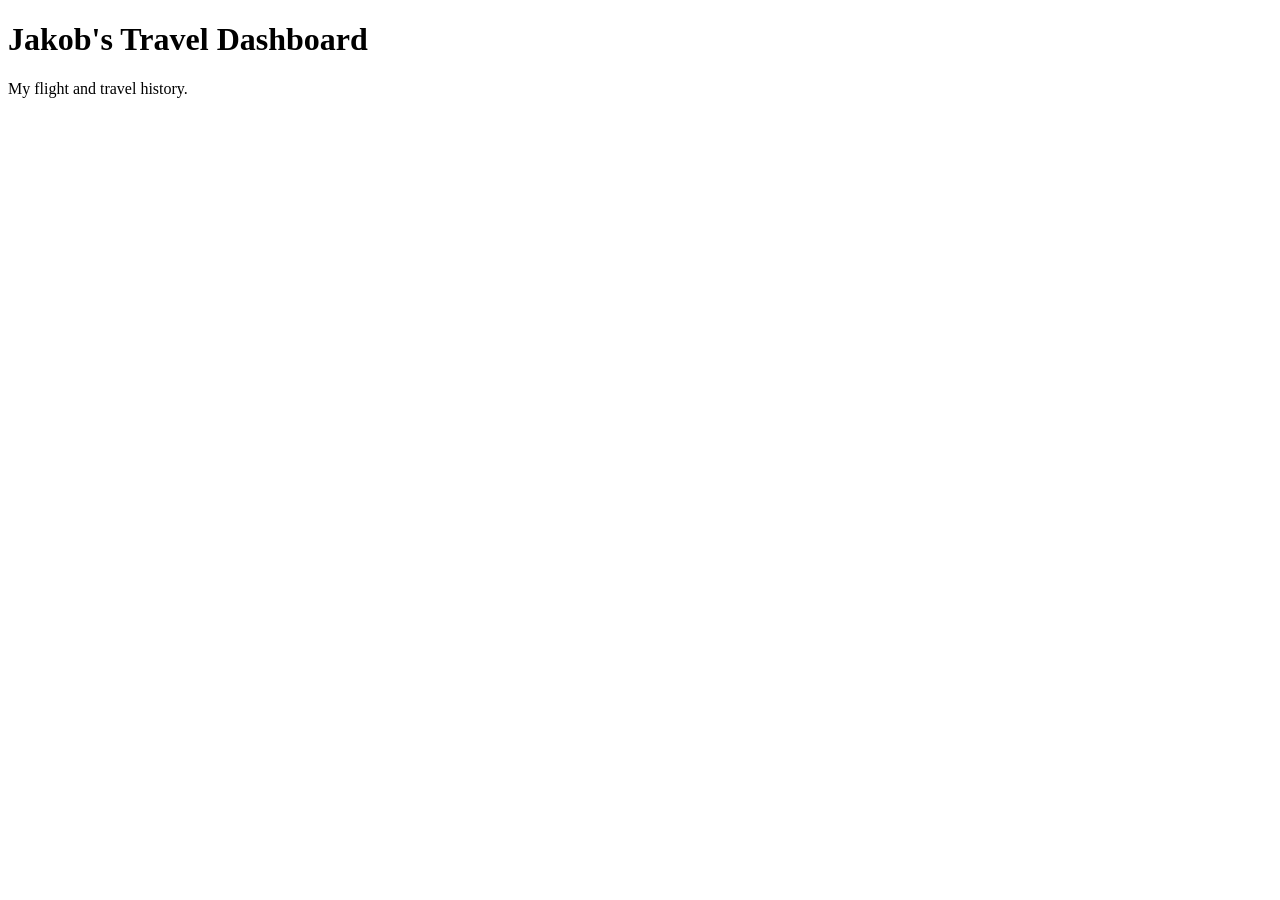
==== index.html @ ed57eaac "Update index.html Change homepage title" ====
<!DOCTYPE html>
<html lang="en">

<head>
    <meta charset="UTF-8">
    <meta name="viewport" content="width=device-width, initial-scale=1.0">

    <title>My Travel Dashboard</title>
</head>

<body>

    <h1>Jakob's Travel Dashboard</h1>

    <p>My flight and travel history.</p>

</body>

</html>
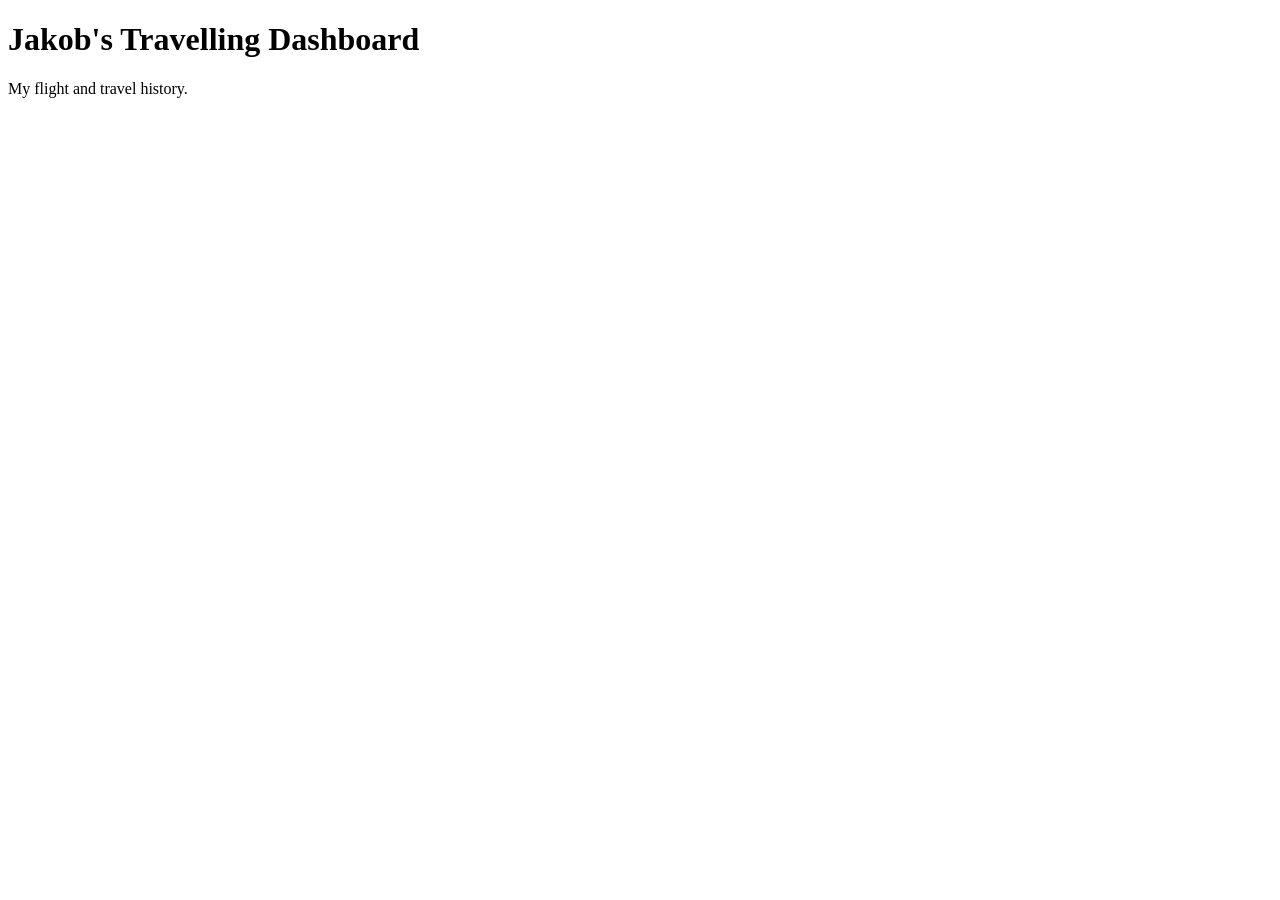
==== commit 01eec02c: "Update index.html Change homepage title 2" ====
--- a/index.html
+++ b/index.html
@@ -10,7 +10,7 @@
 
 <body>
 
-    <h1>Jakob's Travel Dashboard</h1>
+    <h1>Jakob's Travelling Dashboard</h1>
 
     <p>My flight and travel history.</p>
 
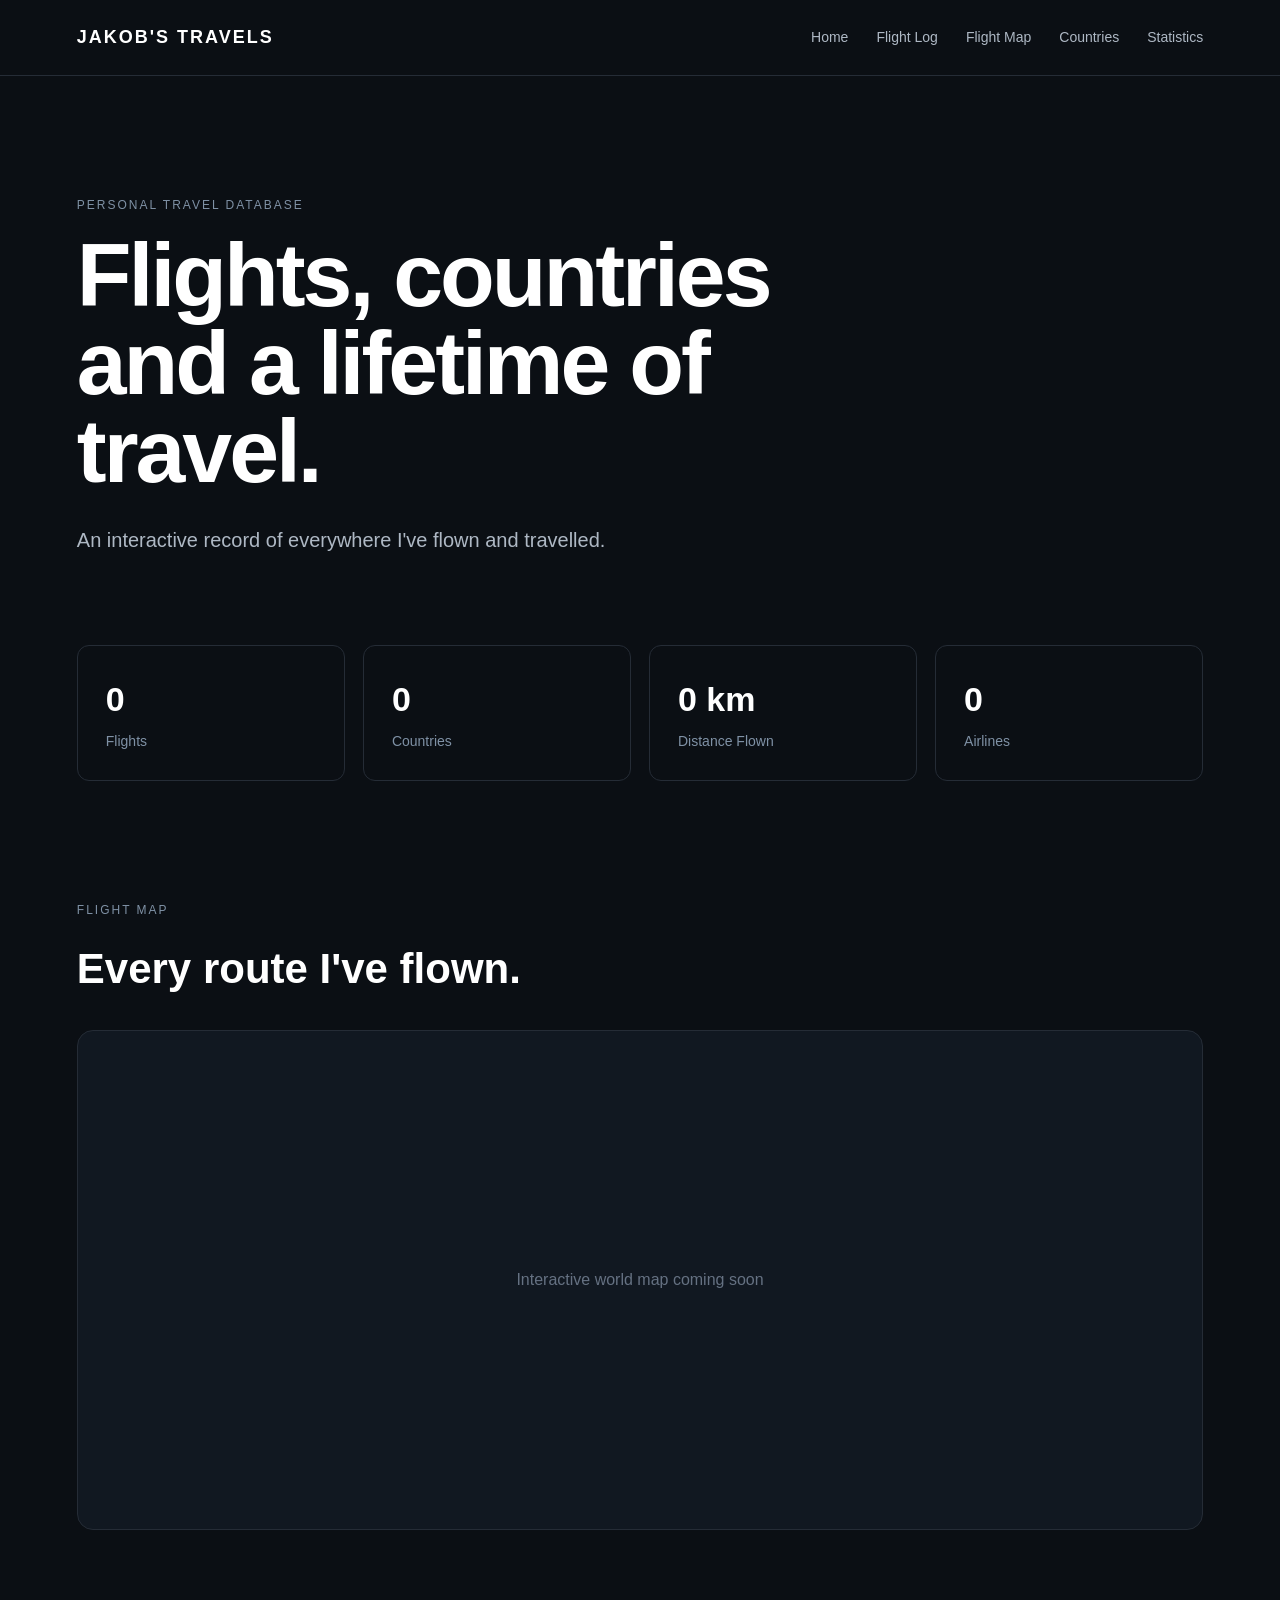
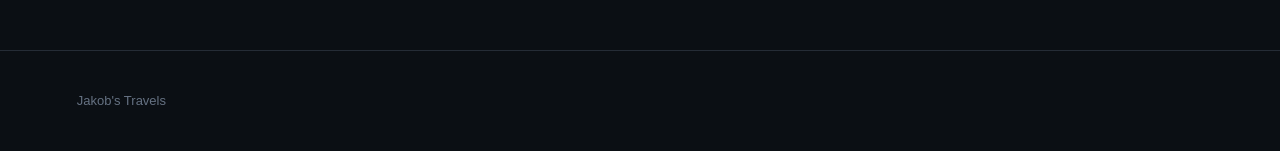
==== commit 1dfcfc10: "Changes to UI" ====
--- a/index.html
+++ b/index.html
@@ -5,14 +5,85 @@
     <meta charset="UTF-8">
     <meta name="viewport" content="width=device-width, initial-scale=1.0">
 
-    <title>My Travel Dashboard</title>
+    <title>Jakob's Travels</title>
+
+    <link rel="stylesheet" href="style.css">
 </head>
 
 <body>
 
-    <h1>Jakob's Travelling Dashboard</h1>
+    <header>
+        <div class="logo">JAKOB'S TRAVELS</div>
 
-    <p>My flight and travel history.</p>
+        <nav>
+            <a href="index.html">Home</a>
+            <a href="#">Flight Log</a>
+            <a href="#">Flight Map</a>
+            <a href="#">Countries</a>
+            <a href="#">Statistics</a>
+        </nav>
+    </header>
+
+
+    <main>
+
+        <section class="hero">
+
+            <p class="eyebrow">PERSONAL TRAVEL DATABASE</p>
+
+            <h1>Flights, countries and a lifetime of travel.</h1>
+
+            <p class="intro">
+                An interactive record of everywhere I've flown and travelled.
+            </p>
+
+        </section>
+
+
+        <section class="stats">
+
+            <div class="stat-card">
+                <span class="stat-number">0</span>
+                <span class="stat-label">Flights</span>
+            </div>
+
+            <div class="stat-card">
+                <span class="stat-number">0</span>
+                <span class="stat-label">Countries</span>
+            </div>
+
+            <div class="stat-card">
+                <span class="stat-number">0 km</span>
+                <span class="stat-label">Distance Flown</span>
+            </div>
+
+            <div class="stat-card">
+                <span class="stat-number">0</span>
+                <span class="stat-label">Airlines</span>
+            </div>
+
+        </section>
+
+
+        <section class="map-preview">
+
+            <div class="section-heading">
+                <p class="eyebrow">FLIGHT MAP</p>
+                <h2>Every route I've flown.</h2>
+            </div>
+
+            <div class="map-placeholder">
+                Interactive world map coming soon
+            </div>
+
+        </section>
+
+    </main>
+
+
+    <footer>
+        <p>Jakob's Travels</p>
+    </footer>
 
 </body>
 
--- a/style.css
+++ b/style.css
@@ -0,0 +1,167 @@
+* {
+    box-sizing: border-box;
+    margin: 0;
+    padding: 0;
+}
+
+body {
+    font-family: Arial, Helvetica, sans-serif;
+    background: #0b0f14;
+    color: #ffffff;
+    line-height: 1.5;
+}
+
+header {
+    display: flex;
+    justify-content: space-between;
+    align-items: center;
+
+    padding: 24px 6%;
+
+    border-bottom: 1px solid #252c36;
+}
+
+.logo {
+    font-size: 18px;
+    font-weight: bold;
+    letter-spacing: 2px;
+}
+
+nav {
+    display: flex;
+    gap: 28px;
+}
+
+nav a {
+    color: #aeb8c4;
+    text-decoration: none;
+    font-size: 14px;
+}
+
+nav a:hover {
+    color: white;
+}
+
+main {
+    width: min(1200px, 88%);
+    margin: auto;
+}
+
+.hero {
+    padding: 120px 0 90px;
+    max-width: 850px;
+}
+
+.eyebrow {
+    font-size: 12px;
+    letter-spacing: 2px;
+    color: #7f91a5;
+    margin-bottom: 18px;
+}
+
+.hero h1 {
+    font-size: clamp(48px, 7vw, 92px);
+    line-height: 0.98;
+    letter-spacing: -3px;
+    margin-bottom: 30px;
+}
+
+.intro {
+    font-size: 20px;
+    color: #aeb8c4;
+    max-width: 600px;
+}
+
+.stats {
+    display: grid;
+    grid-template-columns: repeat(4, 1fr);
+    gap: 18px;
+
+    margin-bottom: 120px;
+}
+
+.stat-card {
+    border: 1px solid #252c36;
+    border-radius: 12px;
+    padding: 28px;
+
+    display: flex;
+    flex-direction: column;
+}
+
+.stat-number {
+    font-size: 34px;
+    font-weight: bold;
+    margin-bottom: 6px;
+}
+
+.stat-label {
+    color: #7f91a5;
+    font-size: 14px;
+}
+
+.map-preview {
+    margin-bottom: 120px;
+}
+
+.section-heading {
+    margin-bottom: 30px;
+}
+
+.section-heading h2 {
+    font-size: 42px;
+}
+
+.map-placeholder {
+    height: 500px;
+
+    border: 1px solid #252c36;
+    border-radius: 16px;
+
+    display: flex;
+    justify-content: center;
+    align-items: center;
+
+    color: #657182;
+
+    background: #111821;
+}
+
+footer {
+    border-top: 1px solid #252c36;
+
+    padding: 40px 6%;
+
+    color: #657182;
+    font-size: 13px;
+}
+
+@media (max-width: 800px) {
+
+    header {
+        flex-direction: column;
+        gap: 20px;
+    }
+
+    nav {
+        flex-wrap: wrap;
+        justify-content: center;
+    }
+
+    .stats {
+        grid-template-columns: repeat(2, 1fr);
+    }
+
+    .hero {
+        padding-top: 80px;
+    }
+
+}
+
+@media (max-width: 500px) {
+
+    .stats {
+        grid-template-columns: 1fr;
+    }
+
+}
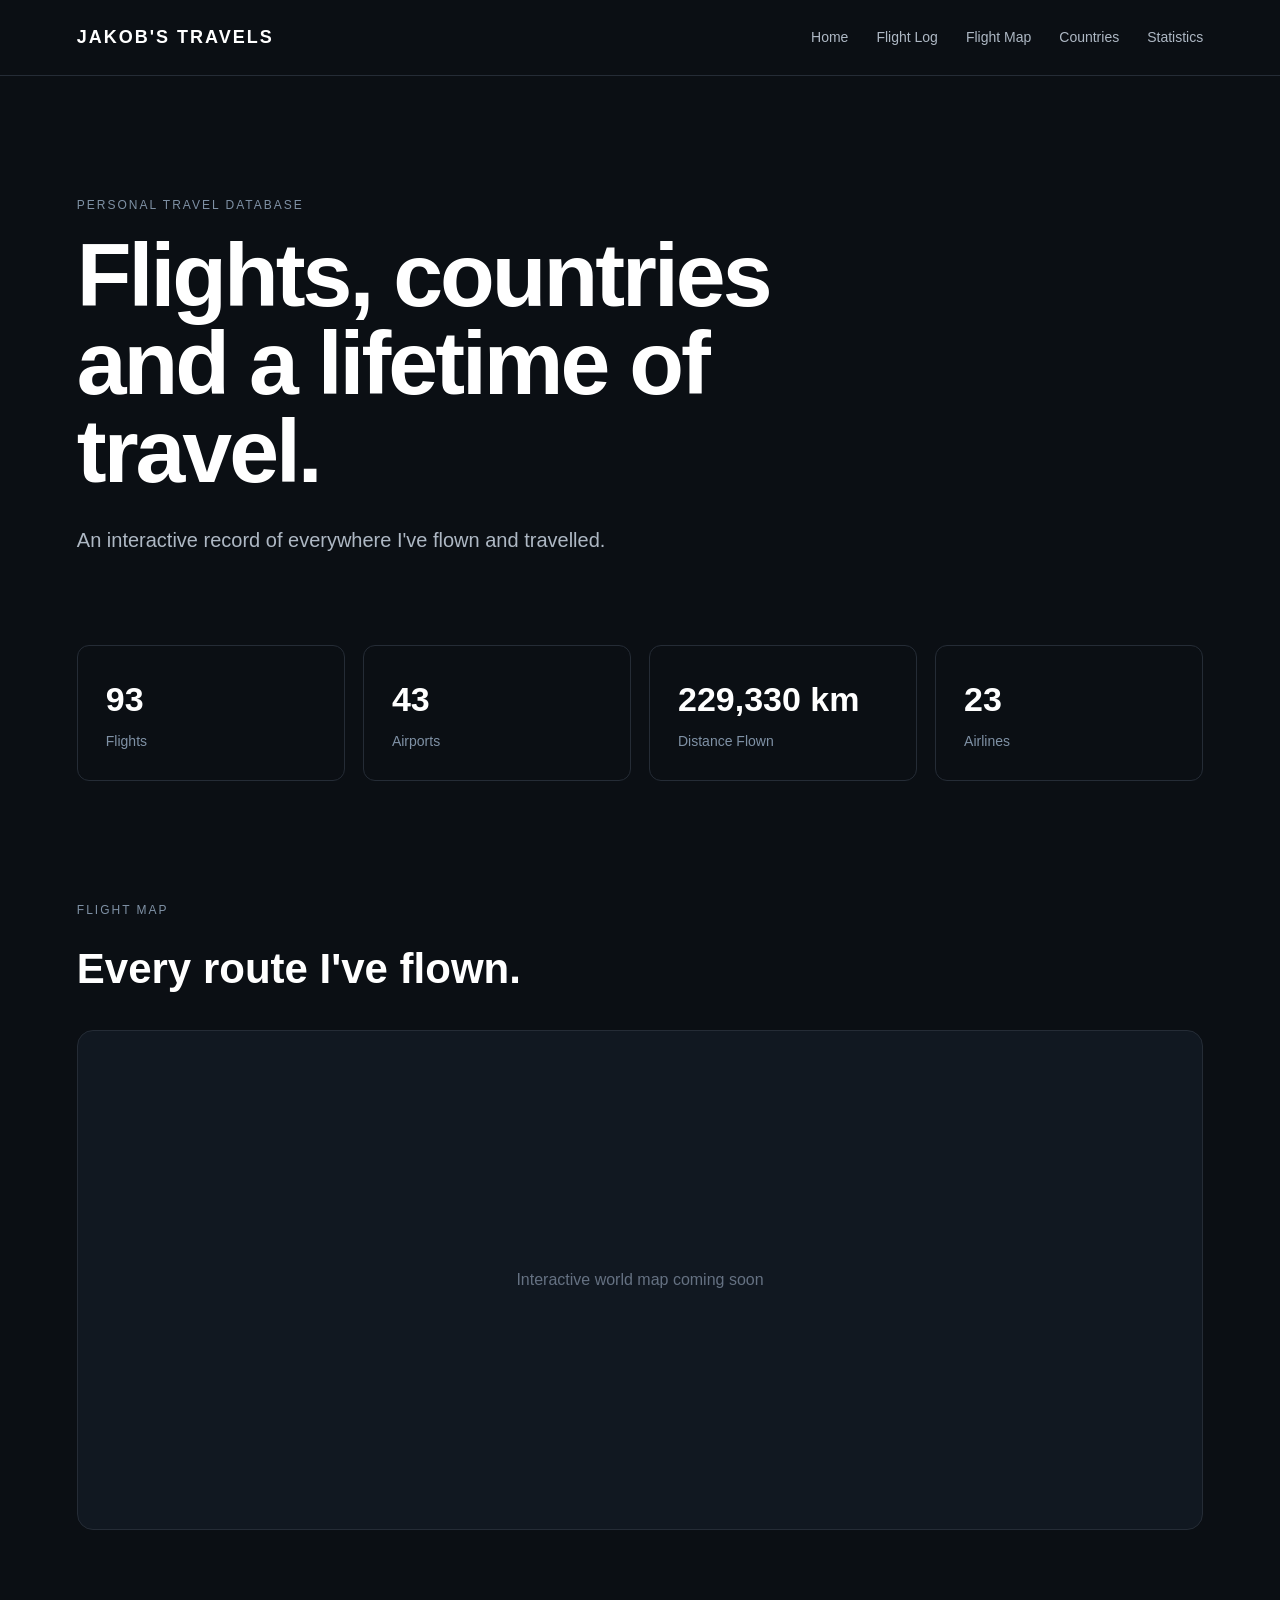
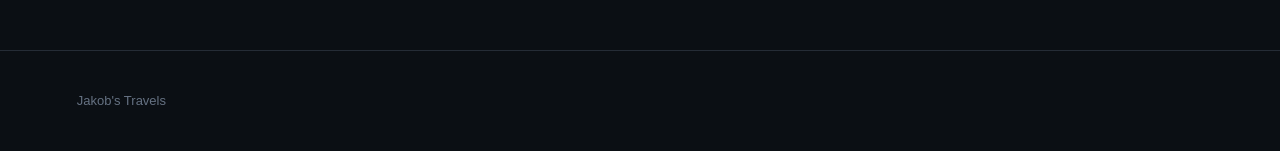
==== commit bec974e9: "Addition of Data" ====
--- a/index.html
+++ b/index.html
@@ -40,27 +40,27 @@
         </section>
 
 
-        <section class="stats">
+    <section class="stats">
 
-            <div class="stat-card">
-                <span class="stat-number">0</span>
-                <span class="stat-label">Flights</span>
-            </div>
+        <div class="stat-card">
+            <span id="total-flights" class="stat-number">—</span>
+            <span class="stat-label">Flights</span>
+        </div>
 
-            <div class="stat-card">
-                <span class="stat-number">0</span>
-                <span class="stat-label">Countries</span>
-            </div>
+        <div class="stat-card">
+          <span id="total-airports" class="stat-number">—</span>
+            <span class="stat-label">Airports</span>
+      </div>
 
-            <div class="stat-card">
-                <span class="stat-number">0 km</span>
-                <span class="stat-label">Distance Flown</span>
-            </div>
+        <div class="stat-card">
+            <span id="total-distance" class="stat-number">—</span>
+            <span class="stat-label">Distance Flown</span>
+        </div>
 
-            <div class="stat-card">
-                <span class="stat-number">0</span>
-                <span class="stat-label">Airlines</span>
-            </div>
+        <div class="stat-card">
+            <span id="total-airlines" class="stat-number">—</span>
+            <span class="stat-label">Airlines</span>
+        </div>
 
         </section>
 
@@ -85,6 +85,8 @@
         <p>Jakob's Travels</p>
     </footer>
 
+<script src="js/dashboard.js"></script>
+
 </body>
 
 </html>
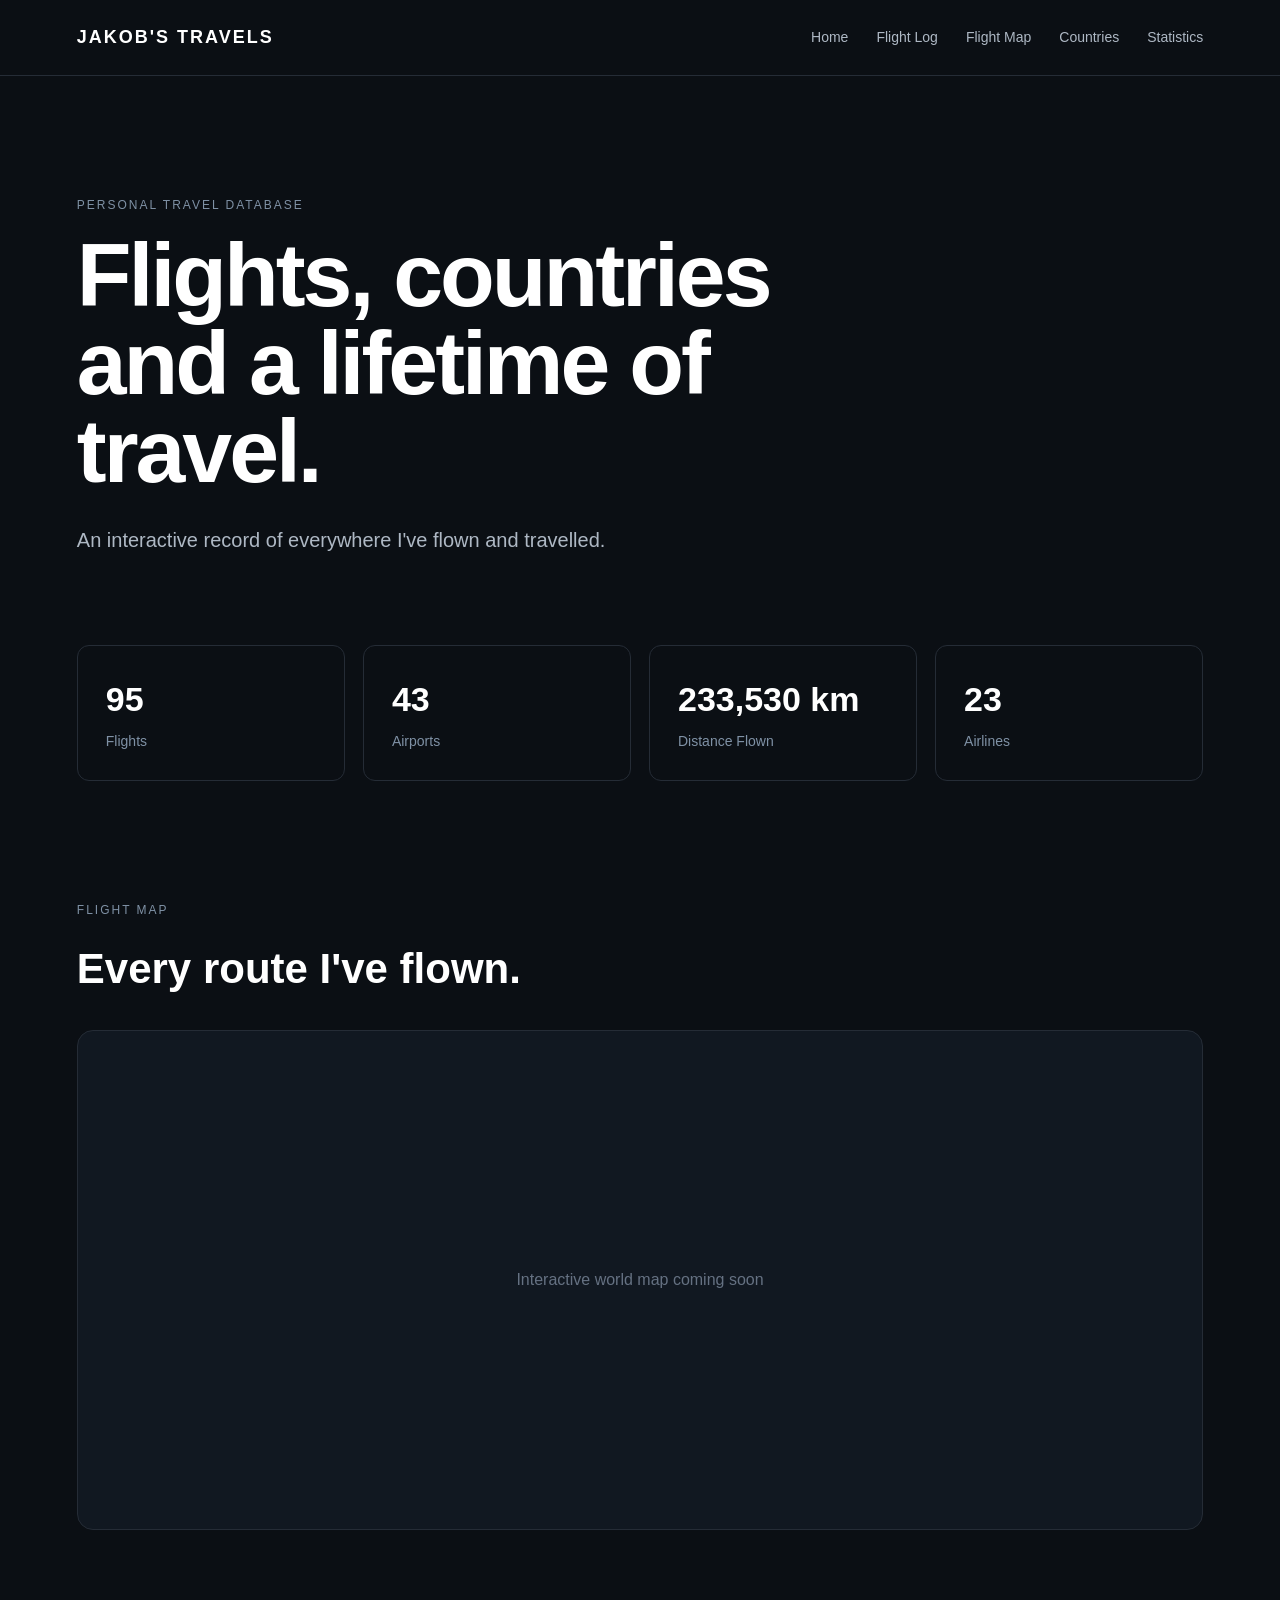
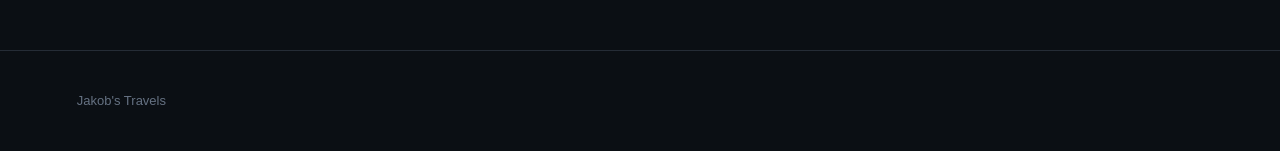
==== commit be2ea49e: "Build interactive countries map" ====
--- a/index.html
+++ b/index.html
@@ -17,9 +17,9 @@
 
         <nav>
             <a href="index.html">Home</a>
-            <a href="#">Flight Log</a>
-            <a href="#">Flight Map</a>
-            <a href="#">Countries</a>
+            <a href="flights.html">Flight Log</a>
+            <a href="map.html">Flight Map</a>
+            <a href="countries.html">Countries</a>
             <a href="#">Statistics</a>
         </nav>
     </header>
--- a/style.css
+++ b/style.css
@@ -165,3 +165,550 @@
     }
 
 }
+
+.page-header {
+    padding: 90px 0 50px;
+}
+
+.page-title-row {
+    display: flex;
+    align-items: end;
+    justify-content: space-between;
+    gap: 30px;
+}
+
+.page-title-row h1 {
+    font-size: clamp(48px, 7vw, 82px);
+    line-height: 1;
+    letter-spacing: -3px;
+}
+
+.flight-count {
+    color: #7f91a5;
+    font-size: 15px;
+    padding-bottom: 8px;
+}
+
+.flight-tools {
+    display: grid;
+    grid-template-columns: minmax(260px, 1fr) 150px 200px 200px;
+    gap: 12px;
+    margin-bottom: 30px;
+}
+
+.flight-tools input,
+.flight-tools select {
+    width: 100%;
+    background: #111821;
+    color: white;
+    border: 1px solid #252c36;
+    border-radius: 10px;
+    padding: 15px 16px;
+    font-size: 14px;
+}
+
+.flight-tools input::placeholder {
+    color: #657182;
+}
+
+.flight-table-section {
+    margin-bottom: 120px;
+}
+
+.table-wrapper {
+    overflow-x: auto;
+    border: 1px solid #252c36;
+    border-radius: 14px;
+}
+
+.flight-table {
+    width: 100%;
+    border-collapse: collapse;
+    min-width: 900px;
+}
+
+.flight-table th {
+    text-align: left;
+    padding: 16px 18px;
+    font-size: 12px;
+    letter-spacing: 1px;
+    text-transform: uppercase;
+    color: #7f91a5;
+    background: #111821;
+    border-bottom: 1px solid #252c36;
+}
+
+.flight-table td {
+    padding: 18px;
+    border-bottom: 1px solid #1d242d;
+    font-size: 14px;
+}
+
+.flight-table tbody tr:hover {
+    background: #111821;
+}
+
+.flight-route {
+    font-weight: bold;
+    letter-spacing: 0.5px;
+}
+
+.flight-number {
+    color: #aeb8c4;
+}
+
+.flight-aircraft {
+    color: #aeb8c4;
+}
+
+.flight-distance {
+    color: #aeb8c4;
+}
+
+@media (max-width: 700px) {
+
+    .page-title-row {
+        flex-direction: column;
+        align-items: flex-start;
+    }
+
+    .flight-tools {
+        grid-template-columns: 1fr;
+    }
+
+}
+
+.flight-row {
+    cursor: pointer;
+}
+
+.flight-row:hover {
+    background: #111821;
+}
+
+.flight-details-row {
+    display: none;
+}
+
+.flight-details-row.open {
+    display: table-row;
+}
+
+.flight-details-row td {
+    padding: 0;
+    background: #0e141c;
+}
+
+.flight-details {
+    display: grid;
+    grid-template-columns: repeat(3, 1fr);
+    gap: 24px;
+
+    padding: 28px 30px 32px;
+    border-bottom: 1px solid #252c36;
+}
+
+.flight-details div {
+    display: flex;
+    flex-direction: column;
+    gap: 5px;
+}
+
+.detail-label {
+    font-size: 11px;
+    letter-spacing: 1px;
+    text-transform: uppercase;
+    color: #657182;
+}
+
+.flight-details strong {
+    font-size: 14px;
+    font-weight: 500;
+    color: #d9e0e8;
+}
+
+@media (max-width: 700px) {
+
+    .flight-details {
+        grid-template-columns: 1fr;
+    }
+
+}
+
+.flight-map-section {
+    margin-bottom: 120px;
+}
+
+#flight-map {
+    width: 100%;
+    height: 650px;
+    border: 1px solid #252c36;
+    border-radius: 16px;
+    overflow: hidden;
+}
+
+.airport-label {
+    background: transparent;
+    border: none;
+    color: #111;
+
+    font-size: 10px;
+    font-weight: 700;
+    letter-spacing: 0.5px;
+
+    text-shadow:
+        0 1px 2px white,
+        0 0 3px white;
+
+    transform: translate(7px, -5px);
+    pointer-events: none;
+}
+
+.leaflet-interactive:focus {
+    outline: none;
+}
+
+.map-wrapper {
+    position: relative;
+}
+
+.map-info-panel {
+    position: absolute;
+    top: 20px;
+    right: 20px;
+    z-index: 500;
+
+    width: 190px;
+
+    background: rgba(11, 15, 20, 0.92);
+    border: 1px solid #252c36;
+    border-radius: 12px;
+
+    padding: 18px;
+
+    color: white;
+
+    backdrop-filter: blur(8px);
+}
+
+.map-info-title {
+    font-size: 11px;
+    letter-spacing: 1.5px;
+    color: #7f91a5;
+
+    margin-bottom: 16px;
+}
+
+.map-info-stat {
+    display: flex;
+    justify-content: space-between;
+    align-items: baseline;
+
+    margin-bottom: 8px;
+}
+
+.map-info-stat span {
+    font-size: 20px;
+    font-weight: 700;
+}
+
+.map-info-stat small {
+    color: #7f91a5;
+}
+
+.route-legend {
+    margin-top: 18px;
+    padding-top: 14px;
+
+    border-top: 1px solid #252c36;
+}
+
+.route-legend p {
+    font-size: 10px;
+    letter-spacing: 1px;
+    color: #657182;
+
+    margin-bottom: 10px;
+}
+
+.route-legend div {
+    display: flex;
+    align-items: center;
+    gap: 10px;
+
+    font-size: 12px;
+    color: #aeb8c4;
+
+    margin-bottom: 8px;
+}
+
+.legend-line {
+    display: inline-block;
+
+    width: 36px;
+
+    border-top-style: solid;
+}
+
+.legend-line.thin {
+    border-top-width: 1px;
+}
+
+.legend-line.medium {
+    border-top-width: 3px;
+}
+
+.legend-line.thick {
+    border-top-width: 6px;
+}
+
+@media (max-width: 700px) {
+
+    .map-info-panel {
+        position: static;
+
+        width: 100%;
+
+        margin-top: 14px;
+    }
+
+}
+
+
+.map-filters {
+    display: grid;
+    grid-template-columns: 160px 220px 220px;
+    gap: 12px;
+    margin-bottom: 18px;
+}
+
+.map-filters select {
+    width: 100%;
+
+    background: #111821;
+    color: white;
+
+    border: 1px solid #252c36;
+    border-radius: 10px;
+
+    padding: 13px 14px;
+
+    font-size: 14px;
+}
+
+@media (max-width: 700px) {
+
+    .map-filters {
+        grid-template-columns: 1fr;
+    }
+
+}
+
+.route-popup {
+    min-width: 260px;
+    color: #17202b;
+}
+
+.route-popup-heading {
+    display: flex;
+    flex-direction: column;
+    gap: 3px;
+
+    padding-bottom: 12px;
+    border-bottom: 1px solid #dfe3e8;
+}
+
+.route-popup-heading strong {
+    font-size: 19px;
+}
+
+.route-popup-heading span {
+    font-size: 12px;
+    color: #66717e;
+}
+
+.route-popup-main-stat {
+    display: flex;
+    align-items: baseline;
+    gap: 6px;
+
+    padding: 15px 0 12px;
+}
+
+.route-popup-main-stat strong {
+    font-size: 28px;
+}
+
+.route-popup-main-stat span {
+    color: #66717e;
+}
+
+.route-popup-grid {
+    display: grid;
+    grid-template-columns: 1fr 1fr;
+    gap: 12px;
+
+    padding-bottom: 14px;
+}
+
+.route-popup-grid div {
+    display: flex;
+    flex-direction: column;
+    gap: 3px;
+}
+
+.route-popup-grid span,
+.route-popup-label {
+    font-size: 9px;
+    letter-spacing: 1px;
+    color: #7d8792;
+}
+
+.route-popup-grid strong {
+    font-size: 12px;
+}
+
+.route-popup-section {
+    padding: 11px 0;
+    border-top: 1px solid #e4e7ea;
+
+    font-size: 12px;
+    line-height: 1.7;
+}
+
+.route-popup-label {
+    display: block;
+    margin-bottom: 5px;
+}
+
+.route-tooltip {
+    line-height: 1.35;
+}
+
+/* ================================
+   COUNTRIES PAGE
+================================ */
+
+.countries-section {
+    margin-top: 30px;
+}
+
+.country-stats {
+    display: grid;
+    grid-template-columns: repeat(3, 1fr);
+    gap: 18px;
+    margin-bottom: 20px;
+}
+
+.country-stat-card {
+    background: #0d131a;
+    border: 1px solid #252c36;
+    border-radius: 14px;
+    padding: 22px;
+}
+
+.country-stat-card span {
+    display: block;
+    font-size: 32px;
+    font-weight: 700;
+    color: white;
+}
+
+.country-stat-card small {
+    display: block;
+    margin-top: 5px;
+    color: #8ea6c1;
+    font-size: 13px;
+}
+
+.country-map-wrapper {
+    position: relative;
+    border: 1px solid #252c36;
+    border-radius: 18px;
+    overflow: hidden;
+}
+
+#country-map {
+    width: 100%;
+    height: 650px;
+}
+
+.country-map-legend {
+    position: absolute;
+    z-index: 1000;
+
+    top: 22px;
+    right: 22px;
+
+    width: 170px;
+
+    background: #111a22;
+    border: 1px solid #26313b;
+    border-radius: 13px;
+
+    padding: 18px;
+
+    color: #c9d4df;
+}
+
+.country-map-legend p {
+    margin: 0 0 15px;
+
+    font-size: 10px;
+    letter-spacing: 1.5px;
+
+    color: #7f94aa;
+}
+
+.country-map-legend div {
+    display: flex;
+    align-items: center;
+    gap: 10px;
+
+    margin: 10px 0;
+
+    font-size: 12px;
+}
+
+.country-key {
+    width: 14px;
+    height: 14px;
+
+    border-radius: 3px;
+
+    display: inline-block;
+}
+
+.country-key.visited {
+    background: #35a76f;
+}
+
+.country-key.flown {
+    background: transparent;
+    border: 2px solid #35a76f;
+    box-sizing: border-box;
+}
+
+.country-key.wishlist {
+    background: #3789e8;
+}
+
+
+@media (max-width: 700px) {
+
+    .country-stats {
+        grid-template-columns: 1fr;
+    }
+
+    #country-map {
+        height: 520px;
+    }
+
+    .country-map-legend {
+        top: 12px;
+        right: 12px;
+
+        width: 145px;
+    }
+
+}
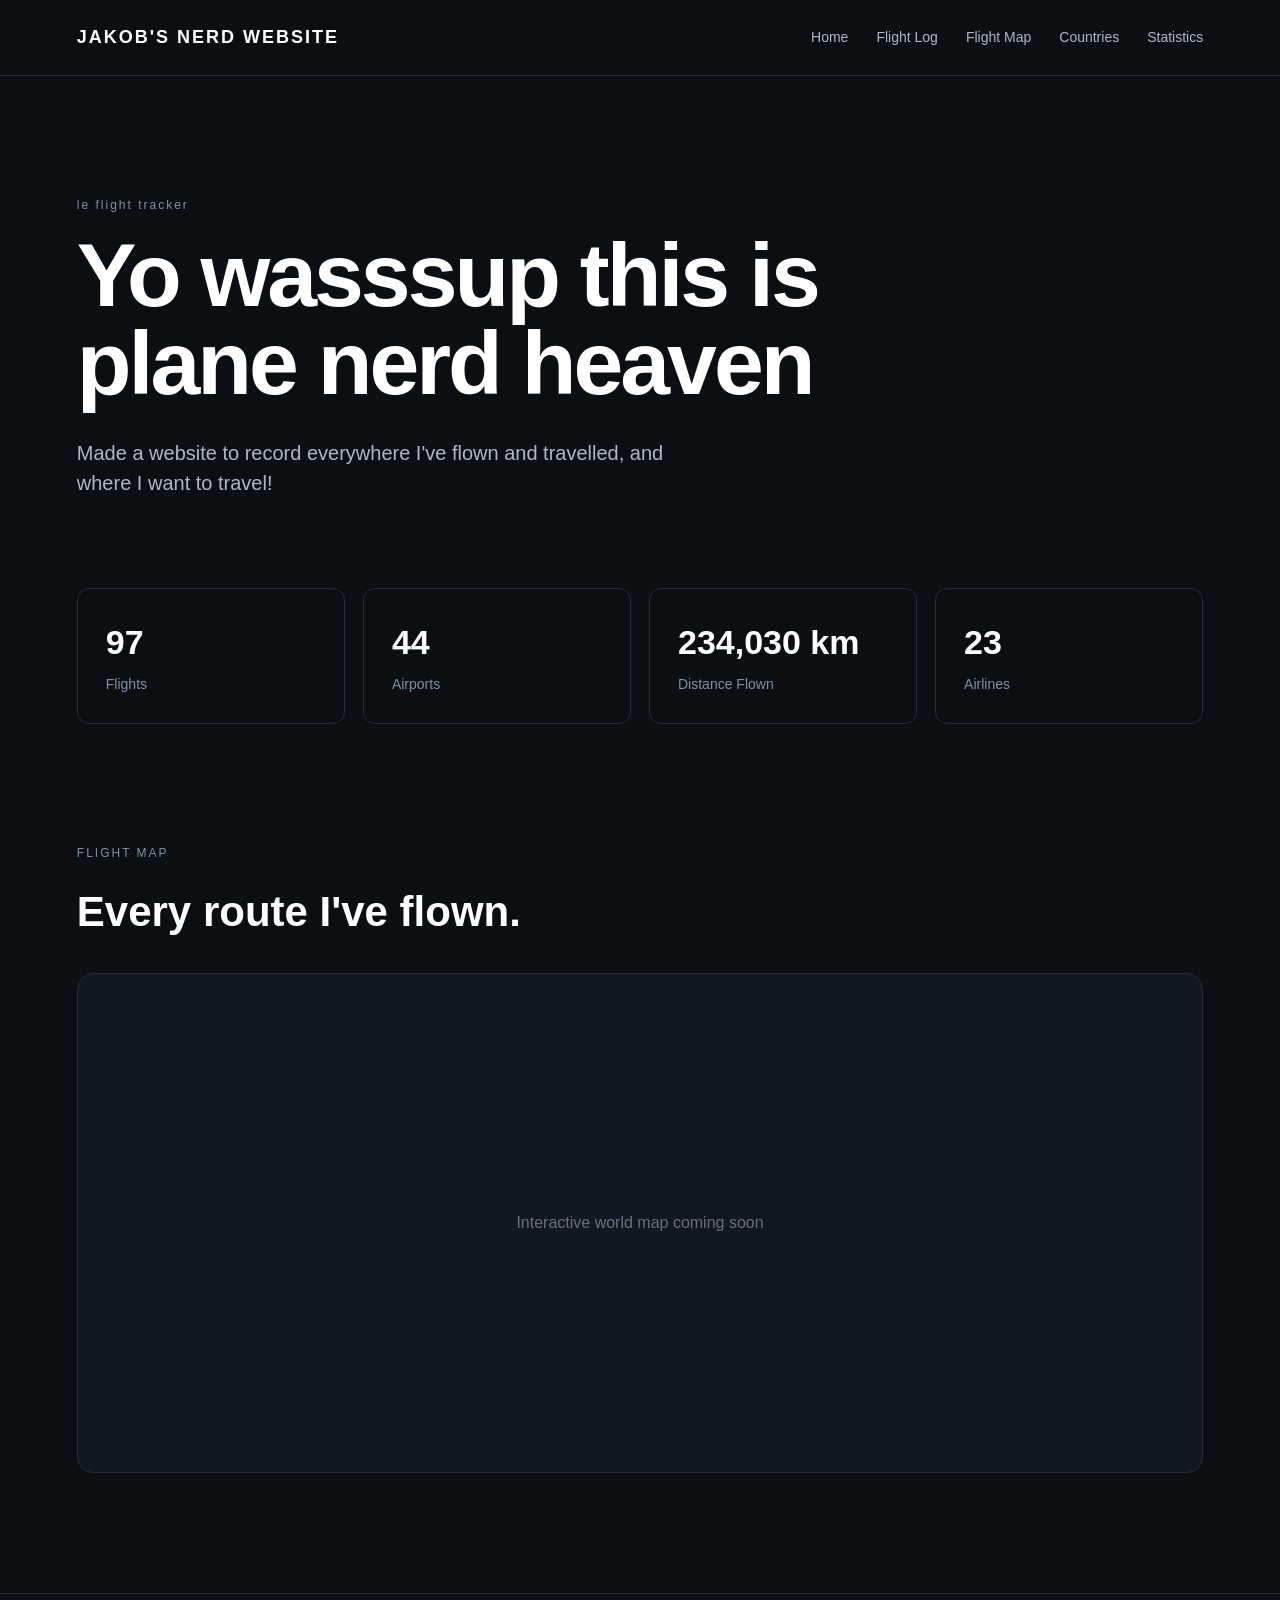
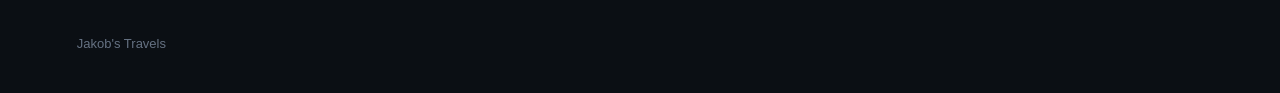
==== commit b57912f1: "Update index.html" ====
--- a/index.html
+++ b/index.html
@@ -13,7 +13,7 @@
 <body>
 
     <header>
-        <div class="logo">JAKOB'S TRAVELS</div>
+        <div class="logo">JAKOB'S NERD WEBSITE</div>
 
         <nav>
             <a href="index.html">Home</a>
@@ -29,12 +29,12 @@
 
         <section class="hero">
 
-            <p class="eyebrow">PERSONAL TRAVEL DATABASE</p>
+            <p class="eyebrow">le flight tracker</p>
 
-            <h1>Flights, countries and a lifetime of travel.</h1>
+            <h1>Yo wasssup this is plane nerd heaven</h1>
 
             <p class="intro">
-                An interactive record of everywhere I've flown and travelled.
+                Made a website to record everywhere I've flown and travelled, and where I want to travel!
             </p>
 
         </section>
--- a/style.css
+++ b/style.css
@@ -711,4 +711,418 @@
         width: 145px;
     }
 
+}
+
+#country-map {
+    background: #b9d9e8;
+}
+
+/* ================================
+   COUNTRY DETAIL PANEL
+================================ */
+
+.country-detail-panel {
+    margin-top: 20px;
+
+    background: #0d131a;
+    border: 1px solid #252c36;
+    border-radius: 16px;
+
+    padding: 28px 30px;
+
+    min-height: 150px;
+}
+
+
+.country-detail-eyebrow {
+    margin: 0 0 8px;
+
+    font-size: 10px;
+    letter-spacing: 1.7px;
+
+    color: #7f94aa;
+}
+
+
+.country-detail-empty h2,
+.country-detail-header h2 {
+    margin: 0;
+
+    color: #ffffff;
+
+    font-size: 28px;
+}
+
+
+.country-detail-empty > p:last-child {
+    margin: 10px 0 0;
+
+    color: #8ea0b3;
+}
+
+
+.country-detail-header {
+    display: flex;
+
+    justify-content: space-between;
+    align-items: flex-start;
+
+    gap: 20px;
+}
+
+
+.country-status-badge {
+    display: inline-flex;
+
+    align-items: center;
+
+    padding: 8px 12px;
+
+    border-radius: 999px;
+
+    font-size: 11px;
+    font-weight: 700;
+
+    letter-spacing: 0.4px;
+}
+
+
+.country-detail-grid {
+    display: grid;
+
+    grid-template-columns:
+        repeat(2, minmax(0, 1fr));
+
+    gap: 14px;
+
+    margin-top: 25px;
+}
+
+
+.country-detail-stat {
+    background: #111a22;
+
+    border: 1px solid #26313b;
+    border-radius: 11px;
+
+    padding: 16px 18px;
+}
+
+
+.country-detail-stat span {
+    display: block;
+
+    margin-bottom: 7px;
+
+    font-size: 9px;
+    letter-spacing: 1.3px;
+
+    color: #71879d;
+}
+
+
+.country-detail-stat strong {
+    color: #dce6ef;
+
+    font-size: 14px;
+}
+
+
+.country-detail-note {
+    margin-top: 18px;
+
+    color: #8ea0b3;
+
+    font-size: 13px;
+
+    line-height: 1.5;
+}
+
+
+/* VISITED */
+
+.country-status-badge.visited {
+    color: #77d8a5;
+
+    background: rgba(53, 167, 111, 0.12);
+
+    border: 1px solid rgba(53, 167, 111, 0.35);
+}
+
+
+/* WISHLIST */
+
+.country-status-badge.wishlist {
+    color: #78b5fa;
+
+    background: rgba(55, 137, 232, 0.12);
+
+    border: 1px solid rgba(55, 137, 232, 0.35);
+}
+
+
+/* FLOWN THROUGH */
+
+.country-status-badge.flown {
+    color: #77d8a5;
+
+    background: transparent;
+
+    border: 1px solid #35a76f;
+}
+
+
+/* NONE */
+
+.country-status-badge.none {
+    color: #98a7b5;
+
+    background: #141c24;
+
+    border: 1px solid #303a44;
+}
+
+
+@media (max-width: 700px) {
+
+    .country-detail-panel {
+        padding: 22px;
+    }
+
+    .country-detail-header {
+        flex-direction: column;
+    }
+
+    .country-detail-grid {
+        grid-template-columns: 1fr;
+    }
+
+}
+
+/* ================================
+   COUNTRY FLIGHT ACTIVITY
+================================ */
+
+.country-flight-section {
+    margin-top: 26px;
+
+    padding-top: 22px;
+
+    border-top: 1px solid #252c36;
+}
+
+
+.country-flight-summary {
+    display: flex;
+
+    gap: 45px;
+
+    margin-top: 14px;
+    margin-bottom: 22px;
+}
+
+
+.country-flight-summary div {
+    display: flex;
+    align-items: baseline;
+
+    gap: 8px;
+}
+
+
+.country-flight-summary strong {
+    color: #ffffff;
+
+    font-size: 30px;
+}
+
+
+.country-flight-summary span {
+    color: #7f94aa;
+
+    font-size: 12px;
+}
+
+
+.country-airports-block {
+    background: #111a22;
+
+    border: 1px solid #26313b;
+    border-radius: 11px;
+
+    padding: 15px 18px;
+}
+
+
+.country-flight-label {
+    display: block;
+
+    margin-bottom: 9px;
+
+    color: #71879d;
+
+    font-size: 9px;
+    letter-spacing: 1.3px;
+}
+
+
+#country-airports-list {
+    color: #dce6ef;
+
+    font-size: 14px;
+
+    line-height: 1.7;
+}
+
+
+.country-airport-code {
+    display: inline-block;
+
+    margin-right: 8px;
+    margin-bottom: 5px;
+
+    padding: 4px 8px;
+
+    border-radius: 6px;
+
+    background: #17222d;
+
+    border: 1px solid #2b3946;
+
+    color: #9ec7f5;
+
+    font-size: 12px;
+    font-weight: 700;
+
+    letter-spacing: 0.5px;
+}
+
+
+@media (max-width: 700px) {
+
+    .country-flight-summary {
+        gap: 25px;
+    }
+
+}
+
+/* ================================
+   COUNTRY TRAVEL ACTIVITY
+================================ */
+
+.country-travel-section {
+    margin-top: 26px;
+    padding-top: 22px;
+    border-top: 1px solid #252c36;
+}
+
+
+.country-travel-summary {
+    display: flex;
+    gap: 45px;
+
+    margin-top: 14px;
+    margin-bottom: 22px;
+}
+
+
+.country-travel-summary div {
+    display: flex;
+    align-items: baseline;
+    gap: 8px;
+}
+
+
+.country-travel-summary strong {
+    color: #ffffff;
+    font-size: 30px;
+}
+
+
+.country-travel-summary span {
+    color: #7f94aa;
+    font-size: 12px;
+}
+
+
+.country-places-block {
+    background: #111a22;
+
+    border: 1px solid #26313b;
+    border-radius: 11px;
+
+    padding: 15px 18px;
+}
+
+
+.country-travel-label {
+    display: block;
+
+    margin-bottom: 9px;
+
+    color: #71879d;
+
+    font-size: 9px;
+    letter-spacing: 1.3px;
+}
+
+
+#country-places-list {
+    color: #dce6ef;
+
+    font-size: 14px;
+    line-height: 1.7;
+}
+
+/* ================================
+   COUNTRY VISIT HISTORY
+================================ */
+
+.country-visit-history {
+    margin-top: 14px;
+
+    background: #111a22;
+    border: 1px solid #26313b;
+    border-radius: 11px;
+
+    padding: 15px 18px;
+}
+
+
+#country-visit-history-list {
+    display: flex;
+    flex-direction: column;
+    gap: 12px;
+}
+
+
+.country-visit-entry {
+    padding-bottom: 12px;
+    border-bottom: 1px solid #26313b;
+}
+
+
+.country-visit-entry:last-child {
+    padding-bottom: 0;
+    border-bottom: none;
+}
+
+
+.country-visit-year {
+    display: block;
+
+    margin-bottom: 5px;
+
+    color: #ffffff;
+
+    font-size: 15px;
+    font-weight: 600;
+}
+
+
+.country-visit-places {
+    color: #8fa3b7;
+
+    font-size: 13px;
+    line-height: 1.6;
 }
